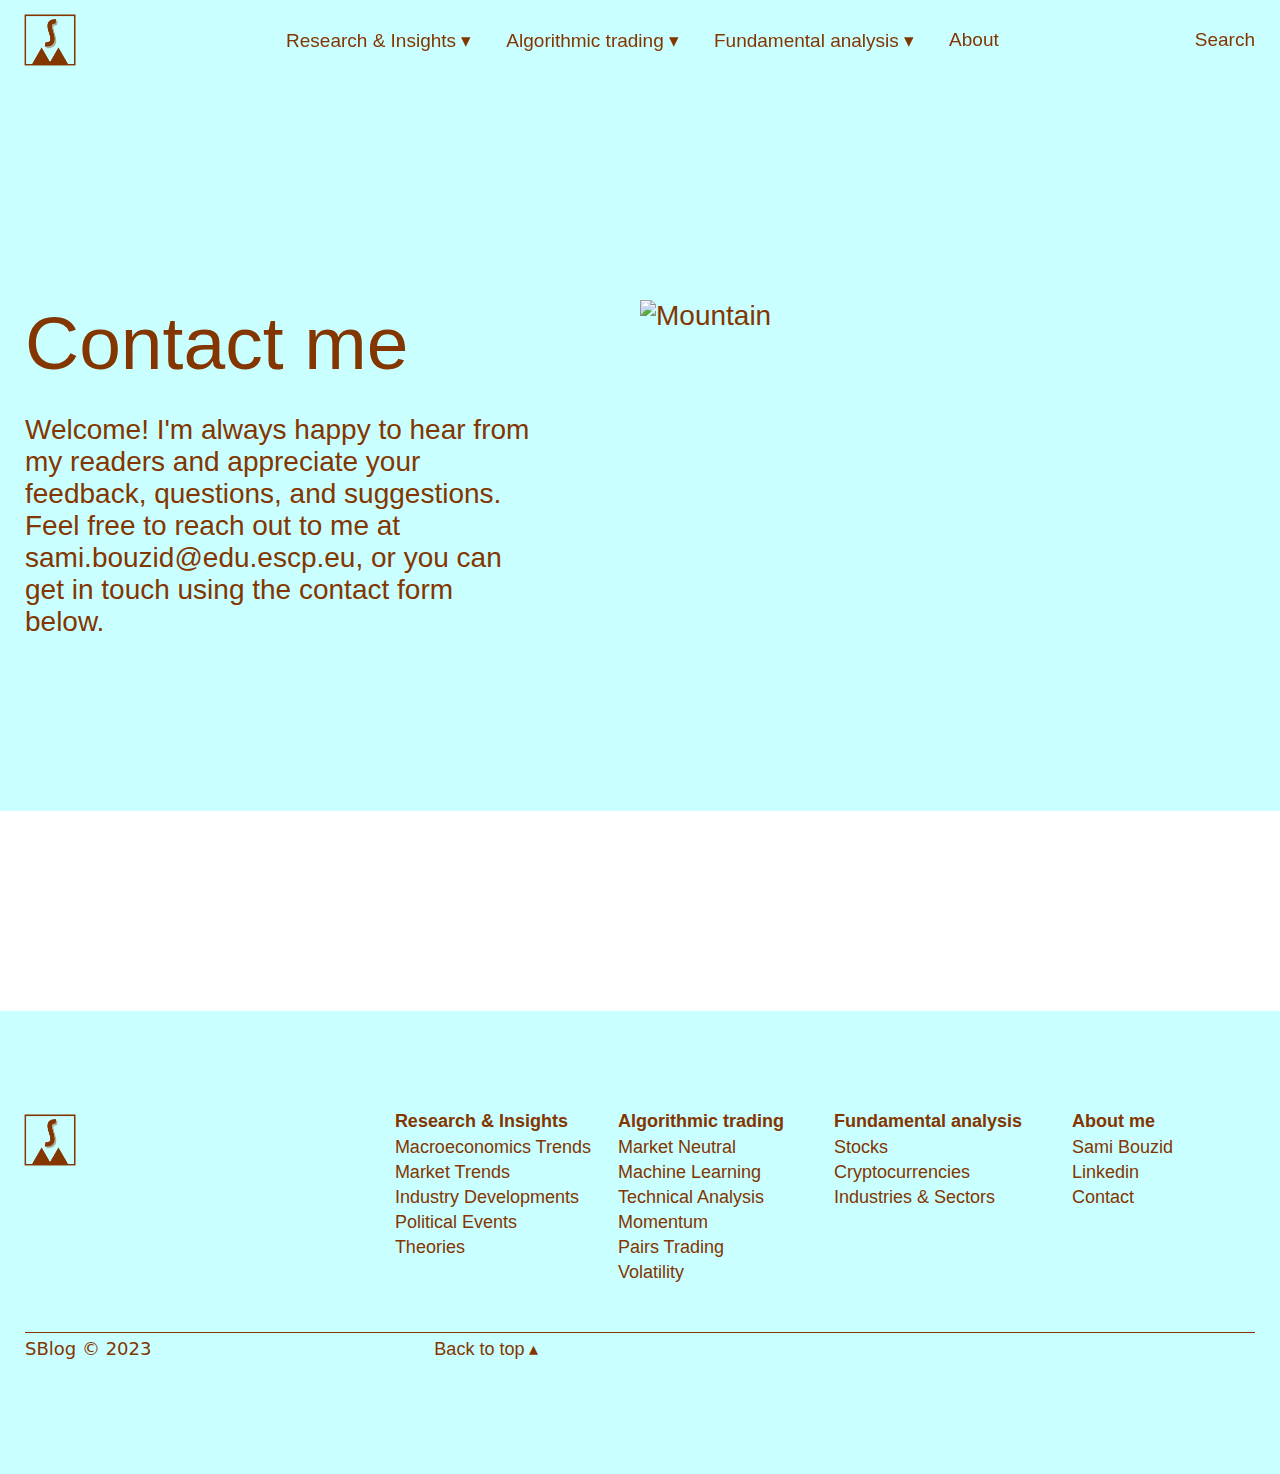
==== contact.html @ 4d4d7ec3 "11/04" ====
<!DOCTYPE html>
<html>
    <head>
        <meta charset="UTF-8">
        <title>Contact</title>
        <link rel="stylesheet" type="text/css" href="css/contact-style.css"> 
        <link rel="shortcut icon" href="favicon.ico" type="image/x-icon">
        <link rel="icon" type="image/png" sizes="16x16" href="favicon-16x16.png">
        <link rel="icon" type="image/png" sizes="32x32" href="favicon-32x32.png">

        <!--STYLE-->
        <meta name="viewport" content="width=device-width, initial-scale=1.0">
        <link href="https://fonts.googleapis.com/css2?family=Cormorant+Garamond:wght@300&family=Literata:wght@300&display=swap" rel="stylesheet">
    </head>
    
    <body>

        <header class="header" id="header">
            <div class="header-content">
            <!--NAVIGATION PAN -->
            <!--logo-->
            <div class="logo-container">
                <div class="header-logo">
                    <a href="index.html">
                    <img src="media/Images/sblogbraunlogo.png" class="logo" alt="Logo" id="logo1">
                    </a>
                </div>
                    <a href="index.html">
                    <img src="media/Images/sblogbraunlogo.png" class="logo" alt="Logo" id="logo2" style="opacity: 0;">
                    </a>
            </div>
            <!--list-->
            <div id="wrap">
                <ul class="nav">
                    <li> <a class="has-submenu" href ="#"> <span class="link-text">Research & Insights</span> </a>
                        <ul class ="submenu">
                            <li> <a href ="#">Macroeconomics Trends</a></li>
                            <li> <a href="#">Market Trends</a></li>
                            <li> <a href="#">Industry Developments</a></li>
                            <li> <a href="#">Political Events</a></li>
                            <li> <a href="#">Theories</a></li>
                        </ul>
                    </li>
                    <li> <a class="has-submenu" href ="#"> <span class="link-text">Algorithmic trading</span> </a>  
                        <ul class ="submenu">
                            <li> <a href="#">Market Neutral</a></li>
                            <li> <a href="#">Machine Learning</a></li>
                            <li> <a href="#">Technical Analysis</a></li>
                            <li> <a href="#">Momentum</a></li>
                            <li> <a href="#">Pairs Trading</a></li>
                            <li> <a href="#">Volatility</a></li>
                        </ul>
                    </li>
                    <li> <a class="has-submenu" href ="#"> <span class="link-text"> Fundamental analysis</span> </a>
                        <ul class ="submenu">
                            <li> <a href="#">Stocks</a></li>
                            <li> <a href="#">Cryptocurrencies</a></li>
                            <li> <a href="#">Industries & Sectors</a></li>
                        </ul>
                    </li>
                    <li> <a class="about" href ="SamiBouzid.html"> About </a> </li>
                </ul>
                <!--SCROLL TO  BOT FOR SMALL SCREEN-->
                <a href="#footer" class="scroll-to-bottom"> <span class="VM-only-underline">Menu ☰</span> </a>
            </div>
            <!--search-->
            <div class="search">
                <a href="#">Search</a>
            </div>
        </div>
        </header>
        <!--JS FOR HEADER-->
        <script src="js/header1.js"></script>
        <script src="js/contact-header2.js"></script>

        <!--CONTACT PART-->
        <div class="contact">
            <div class="left">
                <h1>Contact me</h1>
                <p> Welcome! I'm always happy to hear from my readers and 
                    appreciate your feedback, questions, and suggestions. Feel free to reach out to me at <b>sami.bouzid@edu.escp.eu</b>, or you can get in touch using the contact form below.<p>
            </div>
            <div class="right">
                <div class="image-slider">
                    <img src="media/Images/contact-1.png" alt="Mountain">
                    <img src="media/Images/contact-2.png" alt="Dubai">
                    <img src="media/Images/contact-3.png" alt="Island">
                  </div>
            </div>
        </div>

        <div class="form">


        </div>

                <!--FOOTER-->
                <footer id="footer">
                    <!--logo-->
                   <div id = "f-logo-nav">
                   <div id="footerlogo">
                    <a href="index.html">
                       <img src="media/Images/sblogbraunlogo.png" alt="Logo">
                    </a>
                   </div>
                   <!--list-->
                   <div class="footer-right-menu">
                       <ul class="footer-menu">
                           <li id="f-biglist"> <a class="f-has-submenu"> Research & Insights </a>
                           <ul class ="f-submenu">
                            <li> <a href ="#">Macroeconomics Trends</a></li>
                            <li> <a href="#">Market Trends</a></li>
                            <li> <a href="#">Industry Developments</a></li>
                            <li> <a href="#">Political Events</a></li>
                            <li> <a href="#">Theories</a></li>
                           </ul>
                           </li>
                           <li id="f-biglist"> <a class="f-has-submenu"> Algorithmic trading </a>
                           <ul class ="f-submenu">
                               <li> <a href ="#"> Market Neutral </a></li>
                               <li> <a href="#"> Machine Learning </a></li>
                               <li> <a href="#"> Technical Analysis </a></li>
                               <li> <a href="#"> Momentum </a></li>
                               <li> <a href="#"> Pairs Trading </a></li>
                               <li> <a href="#"> Volatility </a></li>     
                           </ul>
                           </li>
                           <li id="f-biglist"> <a class="f-has-submenu"> Fundamental analysis </a>
                           <ul class ="f-submenu">
                                <li> <a href="#">Stocks</a></li>
                                <li> <a href="#">Cryptocurrencies</a></li>
                                <li> <a href="#">Industries & Sectors</a></li>
                           </ul>
                           </li>
                           <li id="f-biglist"> <a class="f-has-submenu"> About me</a>
                               <ul class ="f-submenu">
                                   <li> <a href ="SamiBouzid.html">Sami Bouzid</a></li>
                                   <li> <a href ="https://www.linkedin.com/in/samibouzid/">Linkedin</a></li>
                                   <li> <a href ="contact.html">Contact</a></li>
                               </ul>
                               </li>
                               <li id="f-biglist"> <a class="f-has-submenu"></a>
                               </li>
                           </ul>
                       </div>
                       </div>
                       <div class="footer-bot">
                           <h2>SBlog © 2023</h2>
                           <a href="#"> <span> Back to top</span> ▴</a>
                       </div>
               </footer>

               <script>
                const images = document.querySelectorAll(".image-slider img");
                let currentIndex = 0;
              
                function changeImage() {
                  images.forEach((img, index) => {
                    img.style.opacity = index === currentIndex ? 1 : 0;
                  });
              
                  currentIndex = (currentIndex + 1) % images.length;
                }
              
                changeImage(); // Call the function once before setting the interval
                setInterval(changeImage, 5000);
              </script>
    <body>
</html>
---- css/contact-style.css ----
/******************** TOOLS ********************/
.TEST {
  border: 1px solid blue;
}

/******************** BODY ********************/
body, h1 {
  background-color: #CAFFFF;;
  color: #833600;
  margin: 0;
  padding: 0;
  font-weight: 348;
  width: 100%;
  font-family: sans-serif;
}  
body a:not(#articlesp2 a) {
  white-space: nowrap;
}

.right a {
  text-decoration: none;
  color: #833600;
  border-bottom: 1px solid #833600;
}

.right a:hover {
  border-bottom: 1px solid 	rgb(131, 54, 0,0.3);
}


/* HIGHLIGHITNG */
.header-logo img::selection,
.has-submenu::selection,
.has-submenu span::selection,
.submenu a::selection,
.about::selection,
.search a::selection,
#footerlogo img::selection,
img::selection,
br::selection
{
  background-color: transparent;

}
.left h1::selection,
.left p::selection,
.left b::selection,
.f-submenu a::selection,
.footer-bot h2::selection,
.footer-bot a::selection,
.f-has-submenu::selection,
.footer-bot span::selection{
  background-color: #833600;
  color:#CAFFFF;
}

.NIGHTCORE
 {
  background-color: black;
  color: white;
}

/********************HEADER********************/
#wrap {    
  height: 110px;
}
.header-content{
  display: flex;
  justify-content: space-between;
  align-items: center;
  width: 100%;
}
/* HEADER */
header {
  position: fixed;
  justify-content: space-between;
  display: flex;
  align-items: center;
  height: 80px;
  padding: 0 25px;
  font-size: 19px;
  top: 0;
  left: 0;
  right: 0;
  z-index: 100;
}
/* LOGO */
.logo {
  width: 80px;
  margin-right: 0px;
  margin-left: -15px;
  transition: opacity 0.3s;
  position: absolute;
  top: 46%;
  transform: translateY(-50%);
}
/* NAVIGATION */
.nav {
  list-style-type: none;
  display: flex;
  margin-left: 40px;
}
.nav li {
  display: inline;
  padding: 10px;
  margin: 15px;
  margin-left: 0;
  position: relative;
  transition: color 0.3s ease-out;
}
.nav a {
  text-decoration: none;
  color: var(--text-color);
  display: inline-block; 
  transition: color 0.3s ease-out;
}
.has-submenu::after {
  content: "▾";
  margin-right: 0px;
  font-family: monospace;
  transition: color 0.3s ease-out;
}
.has-submenu.active::after {
  content: "▹";
  margin-right: 0px;
  font-family: monospace;
  transition: color 0.3s ease-out;
}
.about:hover {
  border-bottom: 1px solid #833600;
  transition: border-color 0.3s ease-out;
}
.has-submenu:hover .link-text, .has-submenu.active .link-text {
  border-bottom: 1px solid #833600;
  transition: border-color 0.3s ease-out;
}
.submenu a:hover {
  border-bottom: 1px solid #833600;
  transition: border-color 0.3s ease-out;
}
.submenu {
  display: none;
  margin: 0;
  padding: 0;
  padding-left: 10px;
  padding-right: 33%;
  margin-top: 29px;
  text-align: left;
  height: auto; 
  width: 148px;
  position: absolute;
  background-color: var(--submenu-bg-color);
  left: -0px;
}
.submenu li {
  padding: 0;
  margin: 0;
}
.submenu li a {
  margin-bottom: 8px;
  border-bottom: 1px solid transparent;
  transition: border-color 0.3s ease-out;
}
/* SEARCH*/
.search {
  text-align: right;
}
.search a {
  display: block;
  text-decoration: none;
  color: var(--text-color);
}
:root {
  --text-color: #833600;
  --text-color-scrolled: black;
  --submenu-bg-color: transparent;
  --submenu-bg-color-scrolled: white;
}
.about:hover,
.has-submenu:hover .link-text,
.has-submenu.active .link-text,
.submenu a:hover,
.search a:hover {
  border-bottom: 1px solid var(--text-color);
  transition: border-color 0.3s ease-out;
}

/*transition */
#header, .submenu {
  transition: background-color 0.3s ease-out;
}
.header a, .header span, .about {
  transition: color 0.3s ease-out;
}
#logo1, #logo2 {
  transition: opacity 0.3s ease-out;
}

/********************FOOTER********************/
/* FOOTER */
footer {
  display: block;
  align-items: flex-start;
  padding: 100px 25px;
  font-size: 18px;
}
#f-logo-nav {
  display: flex;
  justify-content: space-between;
  width: 100%;
}
.footer-right-menu {
  justify-content: right;
}
/*LOGO*/
#footerlogo img {
  width: 80px;
  margin-top: -14px; /* move the logo up by 10px */
  margin-left: -15px;
  flex: 1;
}
/* MENU */
.footer-menu {
  list-style: none;
  display: flex;
  justify-content: center;
  margin: 0;
  padding: 0;
}
.footer-menu li {
  position: relative;
  margin: 0;
}
.footer-menu a {
  text-decoration: none;
  color: #833600;
}
/* SUBMENU */
.f-has-submenu:hover .f-submenu { /* fix submenu disappearing issue */
  display: block;
}
.f-submenu li { /* fix submenu alignment issue */
  text-align: left;
}
.f-has-submenu{
  font-weight: bold;
}
.f-submenu {
  list-style: none;
  padding: 0;
  margin-top: 5px;
  position: absolute;
  left: 0;
  top: 100%;
}
.f-submenu li {
  margin: 0;
  white-space: nowrap; /* to display submenus in 1 line*/
}

#f-biglist {
  padding-right: 50px;
}
.f-submenu li:not(:last-child) {
  margin-bottom: 4px;
}
.f-submenu li a:hover {
  border-bottom: 1px solid #833600;
}
.footer-bot {
  margin-top: 150px;
  border-top: 1px solid #833600;
  display: flex;
  align-items: flex-start;
  margin-right: auto;
}
.footer-bot h2 {
  font-size: 18px;
  font-weight: 350;
  font-family: system-ui, -apple-system, BlinkMacSystemFont, 'Segoe UI', Roboto, Oxygen, Ubuntu, Cantarell, 'Open Sans', 'Helvetica Neue', sans-serif;
  margin-top: 5px;
  margin-right: 23%;
}
.footer-bot a {
  text-decoration: none;
  color: #833600;
  margin-top: 5px;
}
.footer-bot a span:hover {
  border-bottom: 1px solid #833600;
}

/******************CONTACT**********************/
.contact {
  padding: 0 25px;
  padding-top: 300px;
  padding-bottom: 50px;
  font-weight: 348;
  font-size: 28px;
  display: flex;
  justify-content: space-between;
}
.contact h1 {
  padding: 0;
  margin: 0;
  font-size: 75px;
  font-weight: 350;
}
/* styles.css */
.left {
  flex: 1;
  padding-right: 100px;
}
.right {
  width: 50%;
}
/* IMG SLIDER */
.image-slider {
  position: relative;
  width: 100%;
  /* Add these lines */
  height: 0;
  padding-bottom: 75%; /* Adjust this percentage based on the aspect ratio of your images */
  overflow: hidden;
}
.image-slider img {
  position: absolute;
  top: 0;
  left: 0;
  width: 100%;
  height: 100%;
  object-fit: cover;
  opacity: 0;
  transition: opacity 1s;
}
.image-slider img:first-child {
  opacity: 1;
}


/****************** FORM **************/
.form {
  background-color: white;
  padding-bottom: 200px;
}


/**********************MEDIA QUERY**********************/
/*HEADER - CSS*/
.scroll-to-bottom {
  display: none; /* Hide the 'scroll-to-bottom' link by default */
  text-decoration: none;
  color: var(--text-color);
  display: none; /* Hide the 'scroll-to-bottom' link by default */
  position: absolute; /* Set the link position to absolute */
  top: 50%; /* Position the link vertically in the center */
  left: 50%; /* Position the link horizontally in the center */
  transform: translate(-50%, -50%); /* Adjust the link position relative to its own size */
}

/* HEADER*/
@media (max-width: 980px) {
  .nav {
    display: none; /* Hide all list items */
  }
  .scroll-to-bottom {
    display: block; /* Show the 'scroll-to-bottom' link */
    top: 46%;
  }
  /*
  .scroll-to-bottom:hover .VM-only-underline {
    border-bottom: 1px solid var(--text-color);
  }
  .scroll-to-bottom::after {
    content: "▾";
    margin-right: 5px;
    font-family: monospace;
  }
  */
}
/* FOOTER */
@media (max-width: 980px) {
  .footer-menu, .f-submenu {
  display: block;
  }
  .f-submenu {
    position: static; /* Remove the absolute positioning for the submenu */
  }
  .footer-menu > li { /* Add space between main menu items */
    margin-bottom: 100px;
  }
}

/*CONTACT*/
@media (max-width: 980px) {
  .contact {
  display: block;
}
.right {
  width: 100%;
  margin: 0 auto;
  text-align: center;
}
.contact h1 {
  font-size: 64px;
}
.left, .right {
  display: block;
  width: 100%;
  padding-right: 0;
}
.right {
  padding: 50px 0;
}
}
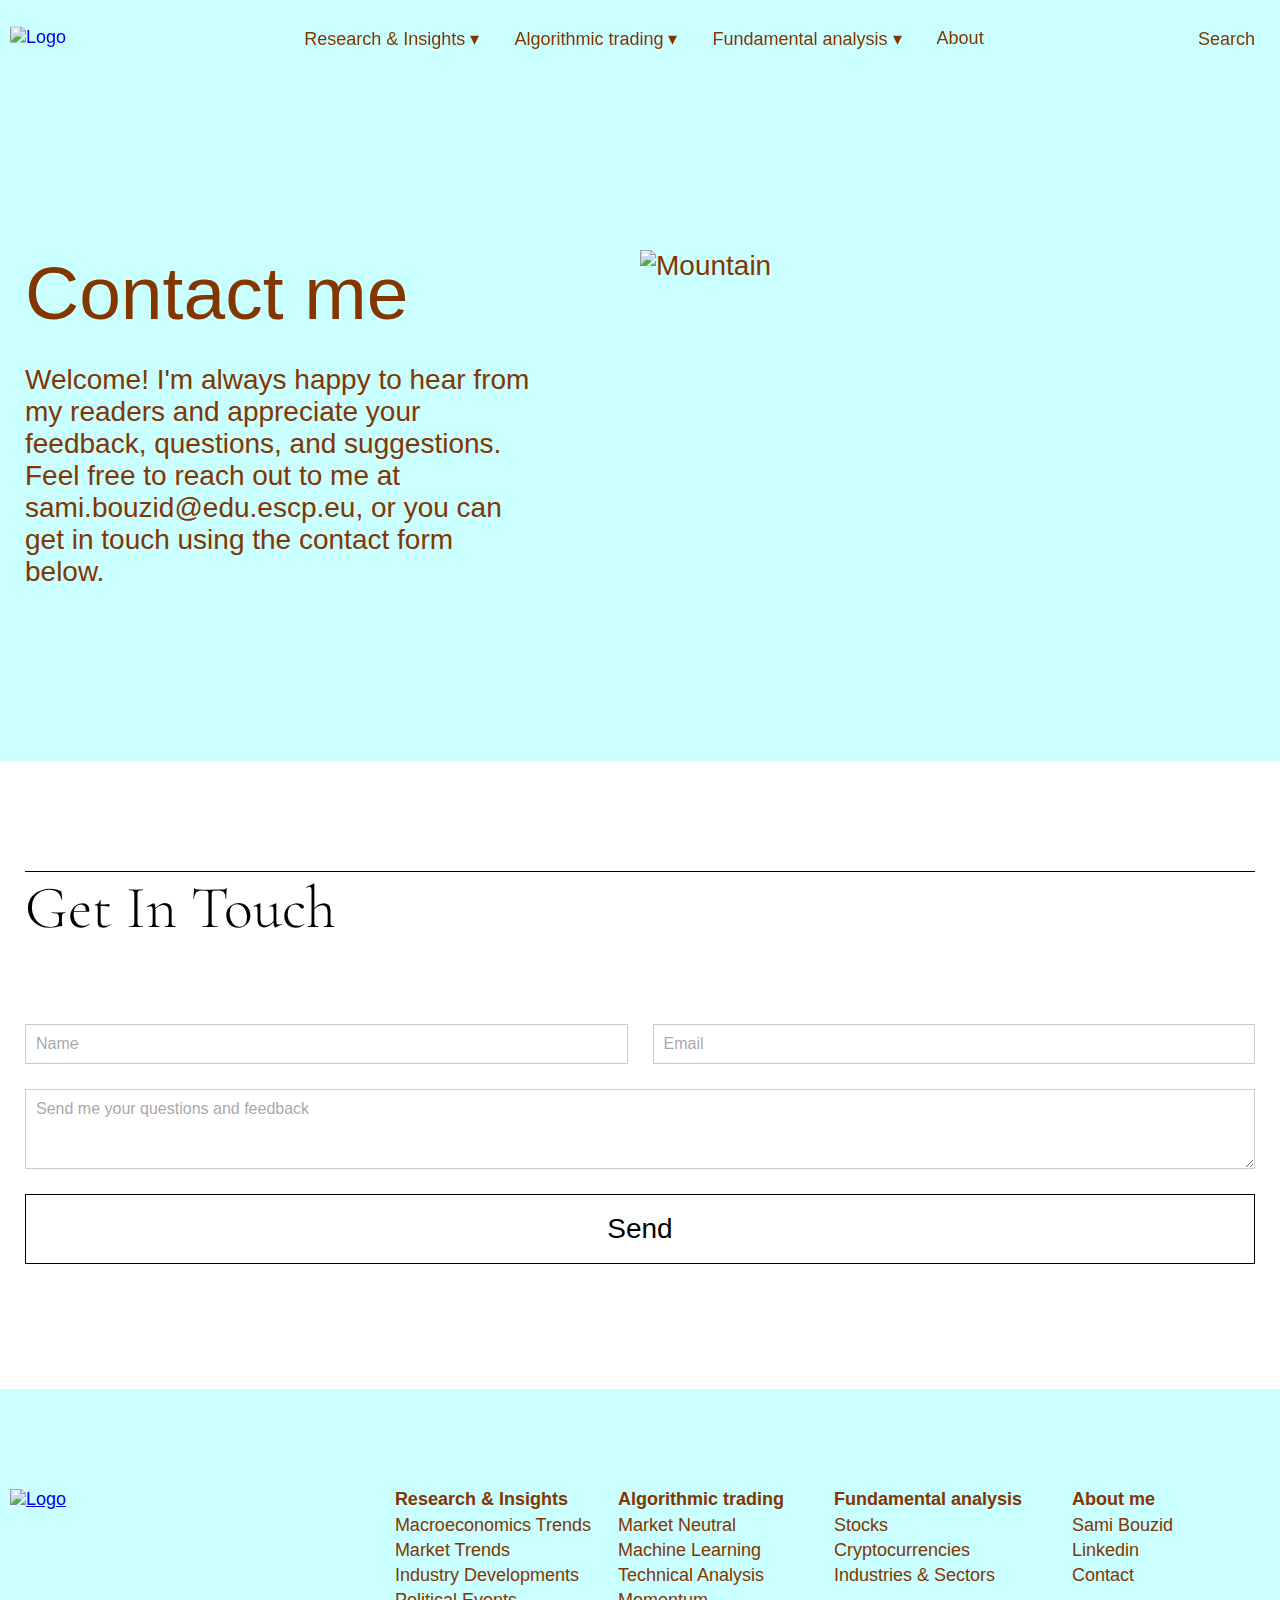
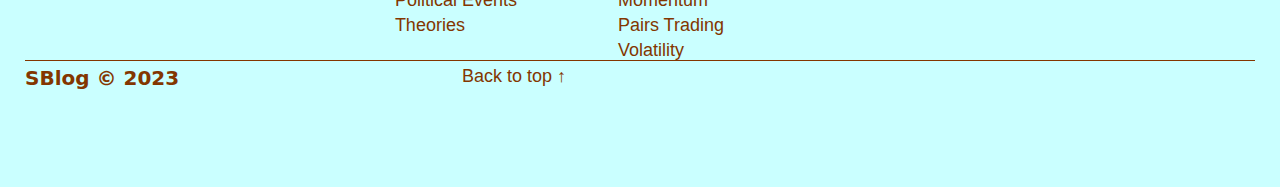
==== commit 0e255d9c: "16/04" ====
--- a/contact.html
+++ b/contact.html
@@ -4,9 +4,10 @@
         <meta charset="UTF-8">
         <title>Contact</title>
         <link rel="stylesheet" type="text/css" href="css/contact-style.css"> 
-        <link rel="shortcut icon" href="favicon.ico" type="image/x-icon">
-        <link rel="icon" type="image/png" sizes="16x16" href="favicon-16x16.png">
-        <link rel="icon" type="image/png" sizes="32x32" href="favicon-32x32.png">
+        <link rel="shortcut icon" href="media/Images/logo/favicon/favicon6.ico" type="image/x-icon">
+        <link rel="icon" type="image/png" sizes="16x16" href="media/Images/logo/favicon/favicon6-16x16.png">
+        <link rel="icon" type="image/png" sizes="32x32" href="media/Images/logo/favicon/favicon6-32x32.png">
+
 
         <!--STYLE-->
         <meta name="viewport" content="width=device-width, initial-scale=1.0">
@@ -22,11 +23,11 @@
             <div class="logo-container">
                 <div class="header-logo">
                     <a href="index.html">
-                    <img src="media/Images/sblogbraunlogo.png" class="logo" alt="Logo" id="logo1">
+                    <img src="media/Images/logo/t6.png" class="logo" alt="Logo" id="logo1">
                     </a>
                 </div>
                     <a href="index.html">
-                    <img src="media/Images/sblogbraunlogo.png" class="logo" alt="Logo" id="logo2" style="opacity: 0;">
+                    <img src="media/Images/logo/t4.png" class="logo" alt="Logo" id="logo2" style="opacity: 0;">
                     </a>
             </div>
             <!--list-->
@@ -65,7 +66,7 @@
             </div>
             <!--search-->
             <div class="search">
-                <a href="#">Search</a>
+                <a href="viewAllArticles/allArticles.html">Search</a>
             </div>
         </div>
         </header>
@@ -78,20 +79,40 @@
             <div class="left">
                 <h1>Contact me</h1>
                 <p> Welcome! I'm always happy to hear from my readers and 
-                    appreciate your feedback, questions, and suggestions. Feel free to reach out to me at <b>sami.bouzid@edu.escp.eu</b>, or you can get in touch using the contact form below.<p>
+                    appreciate your feedback, questions, and suggestions. Feel free 
+                    to reach out to me at 
+                    <span id="wordToCopy" style="cursor:pointer; position: relative;">
+                    <b>sami.bouzid@edu.escp.eu</b>,
+                    </span><span id="notif" class="notif">Email copied</span>
+                 or you can get in touch using the contact form below.<p>
             </div>
             <div class="right">
                 <div class="image-slider">
-                    <img src="media/Images/contact-1.png" alt="Mountain">
-                    <img src="media/Images/contact-2.png" alt="Dubai">
-                    <img src="media/Images/contact-3.png" alt="Island">
+                    <img src="media/Images/contact/1.png" alt="Mountain">
+                    <img src="media/Images/contact/2.png" alt="Dubai">
+                    <img src="media/Images/contact/3.png" alt="Island">
                   </div>
             </div>
         </div>
 
         <div class="form">
-
-
+            <h2>Get In Touch</h2>
+            <form action="https://getform.io/f/86deb426-81b9-40a3-81dd-7c014a1213cc" method="POST">
+                <div class="form-row">
+                    <div class="form-col">
+                    <input placeholder="Name" type="text" id="name" name="name" required required autocomplete="off">
+                    </div>
+                    <div class="form-col">
+                    <input placeholder="Email" type="email" id="email" name="email" required required autocomplete="off">
+                    </div>
+                </div>
+                <div class="form-row">
+                    <textarea placeholder="Send me your questions and feedback" id="message" name="message" required required autocomplete="off"></textarea>
+                </div>
+                <div class="form-row">
+                    <button type="submit">Send</button>
+                </div>
+                </form>
         </div>
 
                 <!--FOOTER-->
@@ -100,7 +121,7 @@
                    <div id = "f-logo-nav">
                    <div id="footerlogo">
                     <a href="index.html">
-                       <img src="media/Images/sblogbraunlogo.png" alt="Logo">
+                       <img src="media/Images/logo/t6.png" alt="Logo">
                     </a>
                    </div>
                    <!--list-->
@@ -145,11 +166,33 @@
                        </div>
                        </div>
                        <div class="footer-bot">
-                           <h2>SBlog © 2023</h2>
-                           <a href="#"> <span> Back to top</span> ▴</a>
+                           <h2><b>SBlog © 2023</b></h2>
+                           <a href="#"> <span> Back to top</span> ↑</a>
                        </div>
                </footer>
-
+               <script>
+                            document.getElementById('wordToCopy').addEventListener('click', function() {
+                const textToCopy = this.textContent;
+                const textArea = document.createElement('textarea');
+                textArea.value = textToCopy;
+                document.body.appendChild(textArea);
+                textArea.select();
+                document.execCommand('copy');
+                document.body.removeChild(textArea);
+                showNotification(this);
+                });
+                function showNotification(targetElement) {
+                const notif = document.getElementById('notif');
+                notif.style.display = 'block';
+                const rect = targetElement.getBoundingClientRect();
+                const scrollY = window.pageYOffset || document.documentElement.scrollTop;
+                notif.style.left = (rect.left + rect.width / 2 - notif.offsetWidth / 2) + 'px';
+                notif.style.top = (rect.top - notif.offsetHeight - 5 + scrollY) + 'px';
+                setTimeout(() => {
+                    notif.style.display = 'none';
+                }, 2000);
+                }
+               </script>
                <script>
                 const images = document.querySelectorAll(".image-slider img");
                 let currentIndex = 0;
@@ -158,10 +201,8 @@
                   images.forEach((img, index) => {
                     img.style.opacity = index === currentIndex ? 1 : 0;
                   });
-              
                   currentIndex = (currentIndex + 1) % images.length;
                 }
-              
                 changeImage(); // Call the function once before setting the interval
                 setInterval(changeImage, 5000);
               </script>
--- a/css/contact-style.css
+++ b/css/contact-style.css
@@ -20,11 +20,11 @@
 .right a {
   text-decoration: none;
   color: #833600;
-  border-bottom: 1px solid #833600;
+  border-bottom: 1.5px solid #833600;
 }
 
 .right a:hover {
-  border-bottom: 1px solid 	rgb(131, 54, 0,0.3);
+  border-bottom: 1.5px solid 	rgb(131, 54, 0,0.3);
 }
 
 
@@ -37,7 +37,8 @@
 .search a::selection,
 #footerlogo img::selection,
 img::selection,
-br::selection
+br::selection,
+.form-row button::selection
 {
   background-color: transparent;
 
@@ -49,15 +50,28 @@
 .footer-bot h2::selection,
 .footer-bot a::selection,
 .f-has-submenu::selection,
-.footer-bot span::selection{
+.footer-bot span::selection,
+.footer-bot b::selection,
+#wordToCopy::selection{
   background-color: #833600;
   color:#CAFFFF;
 }
 
-.NIGHTCORE
- {
+.left span::selection{
+  background-color: #CAFFFF;
+  color: #833600;
+}
+
+h2::selection,
+#message::selection,
+input::selection,
+input:-webkit-autofill::selection,
+textarea:-webkit-autofill ::selection,
+input:-webkit-autofill:focus::selection,
+textarea:-webkit-autofill:focus::selection
+{
   background-color: black;
-  color: white;
+  color: white !important;
 }
 
 /********************HEADER********************/
@@ -78,7 +92,7 @@
   align-items: center;
   height: 80px;
   padding: 0 25px;
-  font-size: 19px;
+  font-size: 18px;
   top: 0;
   left: 0;
   right: 0;
@@ -116,27 +130,22 @@
 }
 .has-submenu::after {
   content: "▾";
-  margin-right: 0px;
   font-family: monospace;
-  transition: color 0.3s ease-out;
+  display: inline-block;
+  transition: transform 0.3s; /* Optional: add a smooth transition */
 }
 .has-submenu.active::after {
-  content: "▹";
-  margin-right: 0px;
-  font-family: monospace;
-  transition: color 0.3s ease-out;
+  transform: rotate(-180deg);
+  transform-origin: center center;
 }
 .about:hover {
-  border-bottom: 1px solid #833600;
-  transition: border-color 0.3s ease-out;
+  border-bottom: 1.5px solid #833600;
 }
 .has-submenu:hover .link-text, .has-submenu.active .link-text {
-  border-bottom: 1px solid #833600;
-  transition: border-color 0.3s ease-out;
+  border-bottom: 1.5px solid #833600;
 }
 .submenu a:hover {
-  border-bottom: 1px solid #833600;
-  transition: border-color 0.3s ease-out;
+  border-bottom: 1.5px solid #833600;
 }
 .submenu {
   display: none;
@@ -144,7 +153,7 @@
   padding: 0;
   padding-left: 10px;
   padding-right: 33%;
-  margin-top: 29px;
+  margin-top: 28px;
   text-align: left;
   height: auto; 
   width: 148px;
@@ -158,8 +167,7 @@
 }
 .submenu li a {
   margin-bottom: 8px;
-  border-bottom: 1px solid transparent;
-  transition: border-color 0.3s ease-out;
+  border-bottom: 1.5px solid transparent;
 }
 /* SEARCH*/
 .search {
@@ -169,6 +177,7 @@
   display: block;
   text-decoration: none;
   color: var(--text-color);
+  border-bottom: 1.5px solid transparent; /* add transparent border top to avoid moving the word */
 }
 :root {
   --text-color: #833600;
@@ -181,8 +190,7 @@
 .has-submenu.active .link-text,
 .submenu a:hover,
 .search a:hover {
-  border-bottom: 1px solid var(--text-color);
-  transition: border-color 0.3s ease-out;
+  border-bottom: 1.5px solid var(--text-color);
 }
 
 /*transition */
@@ -203,6 +211,7 @@
   align-items: flex-start;
   padding: 100px 25px;
   font-size: 18px;
+  padding-bottom: 80px;
 }
 #f-logo-nav {
   display: flex;
@@ -265,7 +274,7 @@
   margin-bottom: 4px;
 }
 .f-submenu li a:hover {
-  border-bottom: 1px solid #833600;
+  border-bottom: 1.5px solid #833600;
 }
 .footer-bot {
   margin-top: 150px;
@@ -275,7 +284,7 @@
   margin-right: auto;
 }
 .footer-bot h2 {
-  font-size: 18px;
+  font-size: 20px;
   font-weight: 350;
   font-family: system-ui, -apple-system, BlinkMacSystemFont, 'Segoe UI', Roboto, Oxygen, Ubuntu, Cantarell, 'Open Sans', 'Helvetica Neue', sans-serif;
   margin-top: 5px;
@@ -286,14 +295,14 @@
   color: #833600;
   margin-top: 5px;
 }
-.footer-bot a span:hover {
-  border-bottom: 1px solid #833600;
+.footer-bot a:hover > span {
+  border-bottom: 1.5px solid #833600;
 }
 
 /******************CONTACT**********************/
 .contact {
   padding: 0 25px;
-  padding-top: 300px;
+  padding-top: 250px;
   padding-bottom: 50px;
   font-weight: 348;
   font-size: 28px;
@@ -338,12 +347,137 @@
 }
 
 
+.notif {
+  display: none;
+  position: absolute;
+  background-color: rgb(131, 54, 0) ;
+  color: #CAFFFF;
+  padding: 6px 8px;
+  border-radius: 0px;
+  font-size: 14px;
+  z-index: 10;
+}
+
 /****************** FORM **************/
 .form {
   background-color: white;
-  padding-bottom: 200px;
-}
-
+  padding:100px 25px;
+  color: black;
+}
+
+.form h2 {
+  border-top: 1px solid black;
+  margin-top: 10px;
+  font-family: 'Cormorant Garamond', serif;
+  font-size: 60px;
+  font-weight: 200;
+  padding-bottom: 30px;
+}
+
+.form-row {
+  width: 100%;
+  display: flex;
+  justify-content: flex-start;
+  gap: 25px; /* Set the gap to 0 to remove the space between elements */
+  margin: 25px 0;
+}
+
+.form-col {
+  flex-basis: 50%;
+  box-sizing: border-box;
+}
+
+input,
+textarea {
+  width: 100%;
+  padding: 10px;
+  box-sizing: border-box;
+  border: 1px solid #ccc;
+  border-radius: 0;
+  height: 40px;
+}
+
+button {
+  width: 100%;
+  padding: 10px;
+  box-sizing: border-box;
+  border: 1px solid #000;
+  border-radius: 0;
+  background-color: white;
+  color: black;
+}
+
+button:hover {
+  background-color: black;
+  color: white;
+}
+
+
+input::placeholder,
+textarea::placeholder {
+  color: rgb(128, 128, 128,0.7); /* Replace this with your desired color */
+  font-size: 16px; /* Change the font size of the placeholder text */
+  font-family: sans-serif;
+  font-weight: 200;
+}
+
+input::-moz-placeholder,
+textarea::-moz-placeholder {
+  color: grey;
+  opacity: 0.7; /* Firefox sets the placeholder opacity to 0.54 by default, so we need to override it */
+  font-weight: lighter;
+  font-size: 16px; /* Change the font size of the placeholder text */
+  font-family: sans-serif;
+  font-weight: 200;
+}
+
+/* Add this to your existing CSS */
+input:hover,
+textarea:hover {
+  border: 1px solid black; /* Change the border color to black on hover */
+}
+
+input:focus,
+textarea:focus {
+  border: 1px solid black; /* Change the border color to black when the input or textarea is focused (clicked) */
+  outline: none; /* Remove the default outline when the input or textarea is focused */
+  font-size: 16px; /* Change the font size of the placeholder text */
+  font-family: sans-serif;
+  font-weight: 200;
+}
+
+/* Change the style of the input and textarea when typing */
+input:valid,
+textarea:valid {
+  border: 1px solid rgb(0, 0, 0); /* Change the border color when typing (content is valid) */
+  font-size: 16px; /* Change the font size of the placeholder text */
+  font-family: sans-serif;
+  font-weight: 200;
+}
+
+/* Set a bigger height for the message textarea and send button */
+textarea {
+  height: 80px; /* Increase the height of the textarea and button */
+}
+button {
+  height: 70px; /* Increase the height of the textarea and button */
+  font-size: 28px; /* Change the font size of the placeholder text */
+  font-family: sans-serif;
+  font-weight: 200;
+}
+
+/* Change the style of the input and textarea when typing */
+input:not(:placeholder-shown),
+textarea:not(:placeholder-shown) {
+  border: 1px solid black; /* Change the border color when typing (content is valid) */
+}
+
+/* Change the style of the email input when it's not valid */
+input[type="email"]:invalid {
+  font-size: 16px; /* Change the font size of the placeholder text */
+  font-family: sans-serif;
+  font-weight: 200;
+}
 
 /**********************MEDIA QUERY**********************/
 /*HEADER - CSS*/
@@ -369,7 +503,7 @@
   }
   /*
   .scroll-to-bottom:hover .VM-only-underline {
-    border-bottom: 1px solid var(--text-color);
+    border-bottom: 1.5px solid var(--text-color);
   }
   .scroll-to-bottom::after {
     content: "▾";
